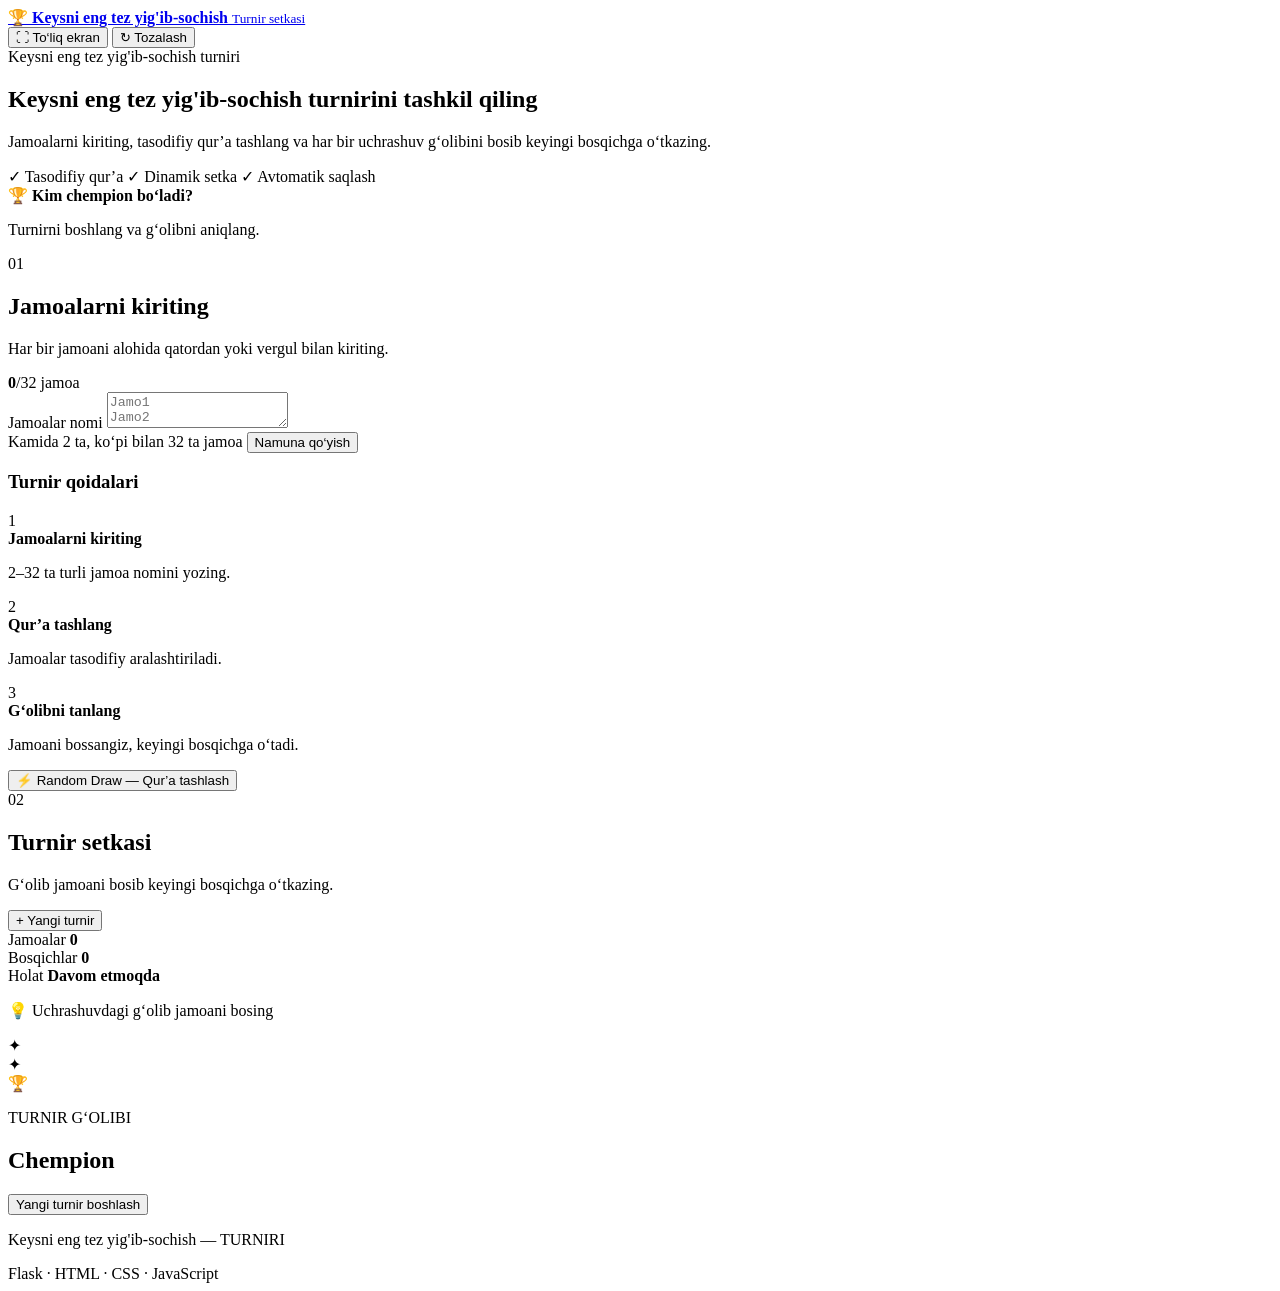
==== templates/index.html @ 0cddae97 "Keysni eng tez yig'ib-sochish" ====
<!DOCTYPE html>
<html lang="uz">
<head>
    <meta charset="UTF-8">

    <meta
        name="viewport"
        content="width=device-width, initial-scale=1.0"
    >

    <meta
        name="description"
        content="Jamoalar uchun tasodifiy qur'a va interaktiv turnir setkasi."
    >

    <title>Keysni eng tez yig'ib-sochish — Turnir setkasi</title>

    <link rel="stylesheet" href="/style.css">
</head>

<body>
    <div class="background-glow glow-one"></div>
    <div class="background-glow glow-two"></div>

    <header class="site-header">
        <a href="/" class="brand">
            <span class="brand-icon">🏆</span>

            <span>
                <strong>Keysni eng tez yig'ib-sochish</strong>
                <small>Turnir setkasi</small>
            </span>
        </a>

        <div class="header-actions">
            <button
                class="secondary-button"
                id="fullscreenButton"
                type="button"
            >
                ⛶ To‘liq ekran
            </button>

            <button
                class="danger-button"
                id="resetButton"
                type="button"
            >
                ↻ Tozalash
            </button>
        </div>
    </header>

    <main class="page-container">
        <section class="hero-section">
            <div class="hero-content">
                <span class="hero-badge">
                    Keysni eng tez yig'ib-sochish turniri
                </span>

                <h1>
                    Keysni eng tez yig'ib-sochish 
                    <span>turnirini tashkil qiling</span>
                </h1>

                <p>
                    Jamoalarni kiriting, tasodifiy qur’a tashlang va
                    har bir uchrashuv g‘olibini bosib keyingi bosqichga
                    o‘tkazing.
                </p>

                <div class="hero-features">
                    <span>✓ Tasodifiy qur’a</span>
                    <span>✓ Dinamik setka</span>
                    <span>✓ Avtomatik saqlash</span>
                </div>
            </div>

            <div class="trophy-card">
                <div class="trophy-light"></div>
                <span class="trophy-icon">🏆</span>
                <strong>Kim chempion bo‘ladi?</strong>
                <p>Turnirni boshlang va g‘olibni aniqlang.</p>
            </div>
        </section>

        <section class="setup-section" id="setupSection">
            <div class="section-heading">
                <div>
                    <span class="section-number">01</span>

                    <div>
                        <h2>Jamoalarni kiriting</h2>

                        <p>
                            Har bir jamoani alohida qatordan yoki
                            vergul bilan kiriting.
                        </p>
                    </div>
                </div>

                <span class="team-counter">
                    <strong id="teamCount">0</strong>/32 jamoa
                </span>
            </div>

            <div class="setup-grid">
                <div class="input-panel">
                    <label for="teamInput">
                        Jamoalar nomi
                    </label>

                    <textarea
                        id="teamInput"
                        placeholder="Jamo1&#10;Jamo2&#10;Jamo3&#10;Jamo4&#10;Jamo5&#10;Jamo6&#10;Jamo7&#10;Jamo8"
                        spellcheck="false"
                    ></textarea>

                    <div class="input-footer">
                        <span>
                            Kamida 2 ta, ko‘pi bilan 32 ta jamoa
                        </span>

                        <button
                            class="text-button"
                            id="exampleButton"
                            type="button"
                        >
                            Namuna qo‘yish
                        </button>
                    </div>
                </div>

                <aside class="rules-panel">
                    <h3>Turnir qoidalari</h3>

                    <div class="rule-item">
                        <span>1</span>

                        <div>
                            <strong>Jamoalarni kiriting</strong>
                            <p>2–32 ta turli jamoa nomini yozing.</p>
                        </div>
                    </div>

                    <div class="rule-item">
                        <span>2</span>

                        <div>
                            <strong>Qur’a tashlang</strong>
                            <p>Jamoalar tasodifiy aralashtiriladi.</p>
                        </div>
                    </div>

                    <div class="rule-item">
                        <span>3</span>

                        <div>
                            <strong>G‘olibni tanlang</strong>
                            <p>
                                Jamoani bossangiz, keyingi bosqichga
                                o‘tadi.
                            </p>
                        </div>
                    </div>

                    <button
                        class="primary-button"
                        id="drawButton"
                        type="button"
                    >
                        <span>⚡</span>
                        Random Draw — Qur’a tashlash
                    </button>
                </aside>
            </div>

            <div
                class="message-box"
                id="messageBox"
                role="alert"
            ></div>
        </section>

        <section
            class="tournament-section hidden"
            id="tournamentSection"
        >
            <div class="section-heading tournament-heading">
                <div>
                    <span class="section-number">02</span>

                    <div>
                        <h2>Turnir setkasi</h2>

                        <p id="tournamentDescription">
                            G‘olib jamoani bosib keyingi bosqichga
                            o‘tkazing.
                        </p>
                    </div>
                </div>

                <button
                    class="secondary-button"
                    id="newTournamentButton"
                    type="button"
                >
                    + Yangi turnir
                </button>
            </div>

            <div class="bracket-toolbar">
                <div class="toolbar-stat">
                    <span>Jamoalar</span>
                    <strong id="bracketTeamCount">0</strong>
                </div>

                <div class="toolbar-stat">
                    <span>Bosqichlar</span>
                    <strong id="roundCount">0</strong>
                </div>

                <div class="toolbar-stat">
                    <span>Holat</span>
                    <strong id="tournamentStatus">Davom etmoqda</strong>
                </div>

                <p class="toolbar-help">
                    💡 Uchrashuvdagi g‘olib jamoani bosing
                </p>
            </div>

            <div class="bracket-scroll">
                <div
                    class="bracket"
                    id="bracket"
                ></div>
            </div>

            <div
                class="champion-panel hidden"
                id="championPanel"
            >
                <div class="champion-confetti">✦</div>
                <div class="champion-confetti second">✦</div>

                <span class="champion-trophy">🏆</span>
                <p>TURNIR G‘OLIBI</p>
                <h2 id="championName">Chempion</h2>

                <button
                    class="primary-button compact-button"
                    id="restartButton"
                    type="button"
                >
                    Yangi turnir boshlash
                </button>
            </div>
        </section>
    </main>

    <footer class="site-footer">
        <p>
            Keysni eng tez yig'ib-sochish — TURNIRI
        </p>

        <span>Flask · HTML · CSS · JavaScript</span>
    </footer>

    <script src="/script.js"></script>
</body>
</html>
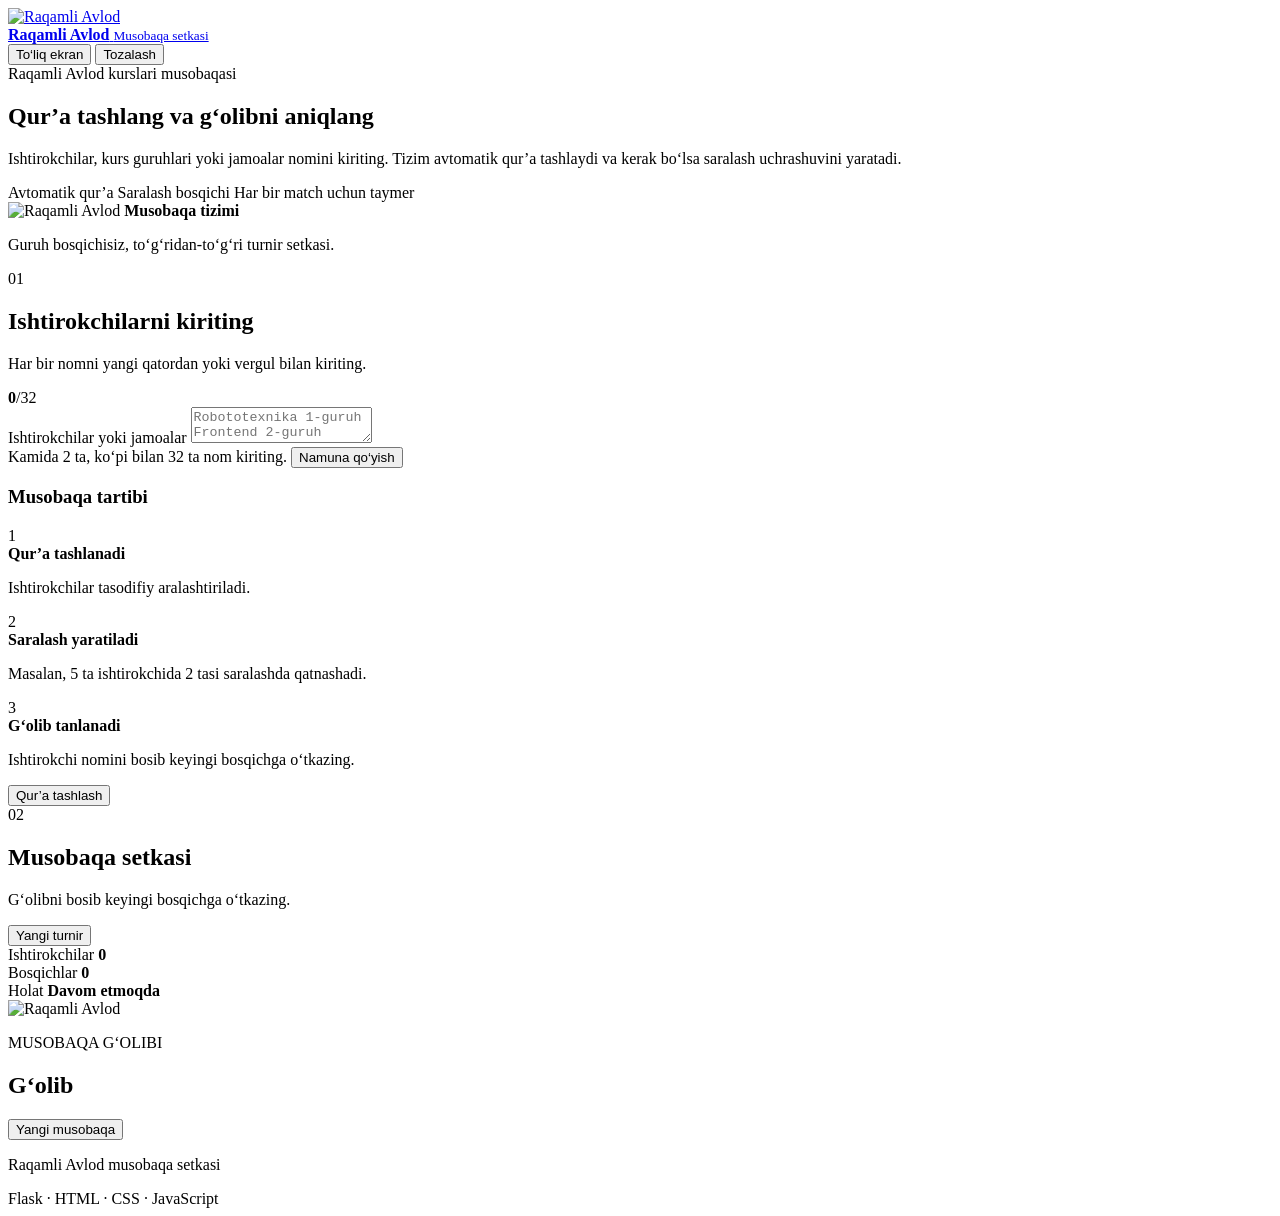
==== commit e97ef39b: "Keysni eng tez yig'ib-sochish" ====
--- a/templates/index.html
+++ b/templates/index.html
@@ -10,26 +10,31 @@
 
     <meta
         name="description"
-        content="Jamoalar uchun tasodifiy qur'a va interaktiv turnir setkasi."
+        content="Raqamli Avlod kurslari uchun interaktiv musobaqa setkasi"
     >
 
-    <title>Keysni eng tez yig'ib-sochish — Turnir setkasi</title>
+    <title>Raqamli Avlod — Musobaqa setkasi</title>
 
     <link rel="stylesheet" href="/style.css">
 </head>
 
 <body>
-    <div class="background-glow glow-one"></div>
-    <div class="background-glow glow-two"></div>
+    <div class="background-logo" aria-hidden="true"></div>
 
     <header class="site-header">
-        <a href="/" class="brand">
-            <span class="brand-icon">🏆</span>
-
-            <span>
-                <strong>Keysni eng tez yig'ib-sochish</strong>
-                <small>Turnir setkasi</small>
-            </span>
+        <a class="brand" href="/">
+            <div class="brand-logo-box">
+                <img
+                    class="brand-logo"
+                    src="https://raqamliavlod.uz/static/svg/logo.svg"
+                    alt="Raqamli Avlod"
+                >
+            </div>
+
+            <div class="brand-text">
+                <strong>Raqamli Avlod</strong>
+                <small>Musobaqa setkasi</small>
+            </div>
         </a>
 
         <div class="header-actions">
@@ -38,49 +43,55 @@
                 id="fullscreenButton"
                 type="button"
             >
-                ⛶ To‘liq ekran
+                To‘liq ekran
             </button>
 
             <button
                 class="danger-button"
-                id="resetButton"
+                id="clearButton"
                 type="button"
             >
-                ↻ Tozalash
+                Tozalash
             </button>
         </div>
     </header>
 
     <main class="page-container">
         <section class="hero-section">
-            <div class="hero-content">
+            <div>
                 <span class="hero-badge">
-                    Keysni eng tez yig'ib-sochish turniri
+                    Raqamli Avlod kurslari musobaqasi
                 </span>
 
                 <h1>
-                    Keysni eng tez yig'ib-sochish 
-                    <span>turnirini tashkil qiling</span>
+                    Qur’a tashlang va
+                    <span>g‘olibni aniqlang</span>
                 </h1>
 
                 <p>
-                    Jamoalarni kiriting, tasodifiy qur’a tashlang va
-                    har bir uchrashuv g‘olibini bosib keyingi bosqichga
-                    o‘tkazing.
+                    Ishtirokchilar, kurs guruhlari yoki jamoalar nomini
+                    kiriting. Tizim avtomatik qur’a tashlaydi va kerak
+                    bo‘lsa saralash uchrashuvini yaratadi.
                 </p>
 
                 <div class="hero-features">
-                    <span>✓ Tasodifiy qur’a</span>
-                    <span>✓ Dinamik setka</span>
-                    <span>✓ Avtomatik saqlash</span>
-                </div>
-            </div>
-
-            <div class="trophy-card">
-                <div class="trophy-light"></div>
-                <span class="trophy-icon">🏆</span>
-                <strong>Kim chempion bo‘ladi?</strong>
-                <p>Turnirni boshlang va g‘olibni aniqlang.</p>
+                    <span>Avtomatik qur’a</span>
+                    <span>Saralash bosqichi</span>
+                    <span>Har bir match uchun taymer</span>
+                </div>
+            </div>
+
+            <div class="hero-logo-card">
+                <img
+                    src="https://raqamliavlod.uz/static/svg/logo.svg"
+                    alt="Raqamli Avlod"
+                >
+
+                <strong>Musobaqa tizimi</strong>
+
+                <p>
+                    Guruh bosqichisiz, to‘g‘ridan-to‘g‘ri turnir setkasi.
+                </p>
             </div>
         </section>
 
@@ -90,35 +101,34 @@
                     <span class="section-number">01</span>
 
                     <div>
-                        <h2>Jamoalarni kiriting</h2>
+                        <h2>Ishtirokchilarni kiriting</h2>
 
                         <p>
-                            Har bir jamoani alohida qatordan yoki
-                            vergul bilan kiriting.
+                            Har bir nomni yangi qatordan yoki vergul bilan
+                            kiriting.
                         </p>
                     </div>
                 </div>
 
-                <span class="team-counter">
-                    <strong id="teamCount">0</strong>/32 jamoa
+                <span class="participant-counter">
+                    <strong id="participantCount">0</strong>/32
                 </span>
             </div>
 
             <div class="setup-grid">
                 <div class="input-panel">
-                    <label for="teamInput">
-                        Jamoalar nomi
+                    <label for="participantInput">
+                        Ishtirokchilar yoki jamoalar
                     </label>
 
                     <textarea
-                        id="teamInput"
-                        placeholder="Jamo1&#10;Jamo2&#10;Jamo3&#10;Jamo4&#10;Jamo5&#10;Jamo6&#10;Jamo7&#10;Jamo8"
-                        spellcheck="false"
+                        id="participantInput"
+                        placeholder="Robototexnika 1-guruh&#10;Frontend 2-guruh&#10;3D dizayn&#10;Videografiya&#10;AKT guruhi"
                     ></textarea>
 
                     <div class="input-footer">
                         <span>
-                            Kamida 2 ta, ko‘pi bilan 32 ta jamoa
+                            Kamida 2 ta, ko‘pi bilan 32 ta nom kiriting.
                         </span>
 
                         <button
@@ -132,14 +142,16 @@
                 </div>
 
                 <aside class="rules-panel">
-                    <h3>Turnir qoidalari</h3>
+                    <h3>Musobaqa tartibi</h3>
 
                     <div class="rule-item">
                         <span>1</span>
 
                         <div>
-                            <strong>Jamoalarni kiriting</strong>
-                            <p>2–32 ta turli jamoa nomini yozing.</p>
+                            <strong>Qur’a tashlanadi</strong>
+                            <p>
+                                Ishtirokchilar tasodifiy aralashtiriladi.
+                            </p>
                         </div>
                     </div>
 
@@ -147,8 +159,11 @@
                         <span>2</span>
 
                         <div>
-                            <strong>Qur’a tashlang</strong>
-                            <p>Jamoalar tasodifiy aralashtiriladi.</p>
+                            <strong>Saralash yaratiladi</strong>
+                            <p>
+                                Masalan, 5 ta ishtirokchida 2 tasi
+                                saralashda qatnashadi.
+                            </p>
                         </div>
                     </div>
 
@@ -156,10 +171,10 @@
                         <span>3</span>
 
                         <div>
-                            <strong>G‘olibni tanlang</strong>
+                            <strong>G‘olib tanlanadi</strong>
                             <p>
-                                Jamoani bossangiz, keyingi bosqichga
-                                o‘tadi.
+                                Ishtirokchi nomini bosib keyingi
+                                bosqichga o‘tkazing.
                             </p>
                         </div>
                     </div>
@@ -169,8 +184,7 @@
                         id="drawButton"
                         type="button"
                     >
-                        <span>⚡</span>
-                        Random Draw — Qur’a tashlash
+                        Qur’a tashlash
                     </button>
                 </aside>
             </div>
@@ -191,11 +205,10 @@
                     <span class="section-number">02</span>
 
                     <div>
-                        <h2>Turnir setkasi</h2>
+                        <h2>Musobaqa setkasi</h2>
 
                         <p id="tournamentDescription">
-                            G‘olib jamoani bosib keyingi bosqichga
-                            o‘tkazing.
+                            G‘olibni bosib keyingi bosqichga o‘tkazing.
                         </p>
                     </div>
                 </div>
@@ -205,65 +218,57 @@
                     id="newTournamentButton"
                     type="button"
                 >
-                    + Yangi turnir
+                    Yangi turnir
                 </button>
             </div>
 
             <div class="bracket-toolbar">
                 <div class="toolbar-stat">
-                    <span>Jamoalar</span>
-                    <strong id="bracketTeamCount">0</strong>
+                    <span>Ishtirokchilar</span>
+                    <strong id="totalParticipantCount">0</strong>
                 </div>
 
                 <div class="toolbar-stat">
                     <span>Bosqichlar</span>
-                    <strong id="roundCount">0</strong>
+                    <strong id="totalRoundCount">0</strong>
                 </div>
 
                 <div class="toolbar-stat">
                     <span>Holat</span>
                     <strong id="tournamentStatus">Davom etmoqda</strong>
                 </div>
-
-                <p class="toolbar-help">
-                    💡 Uchrashuvdagi g‘olib jamoani bosing
-                </p>
             </div>
 
             <div class="bracket-scroll">
-                <div
-                    class="bracket"
-                    id="bracket"
-                ></div>
-            </div>
-
-            <div
+                <div class="bracket" id="bracket"></div>
+            </div>
+
+            <section
                 class="champion-panel hidden"
                 id="championPanel"
             >
-                <div class="champion-confetti">✦</div>
-                <div class="champion-confetti second">✦</div>
-
-                <span class="champion-trophy">🏆</span>
-                <p>TURNIR G‘OLIBI</p>
-                <h2 id="championName">Chempion</h2>
+                <img
+                    src="https://raqamliavlod.uz/static/svg/logo.svg"
+                    alt="Raqamli Avlod"
+                >
+
+                <p>MUSOBAQA G‘OLIBI</p>
+
+                <h2 id="championName">G‘olib</h2>
 
                 <button
-                    class="primary-button compact-button"
+                    class="primary-button champion-button"
                     id="restartButton"
                     type="button"
                 >
-                    Yangi turnir boshlash
+                    Yangi musobaqa
                 </button>
-            </div>
+            </section>
         </section>
     </main>
 
     <footer class="site-footer">
-        <p>
-            Keysni eng tez yig'ib-sochish — TURNIRI
-        </p>
-
+        <p>Raqamli Avlod musobaqa setkasi</p>
         <span>Flask · HTML · CSS · JavaScript</span>
     </footer>
 
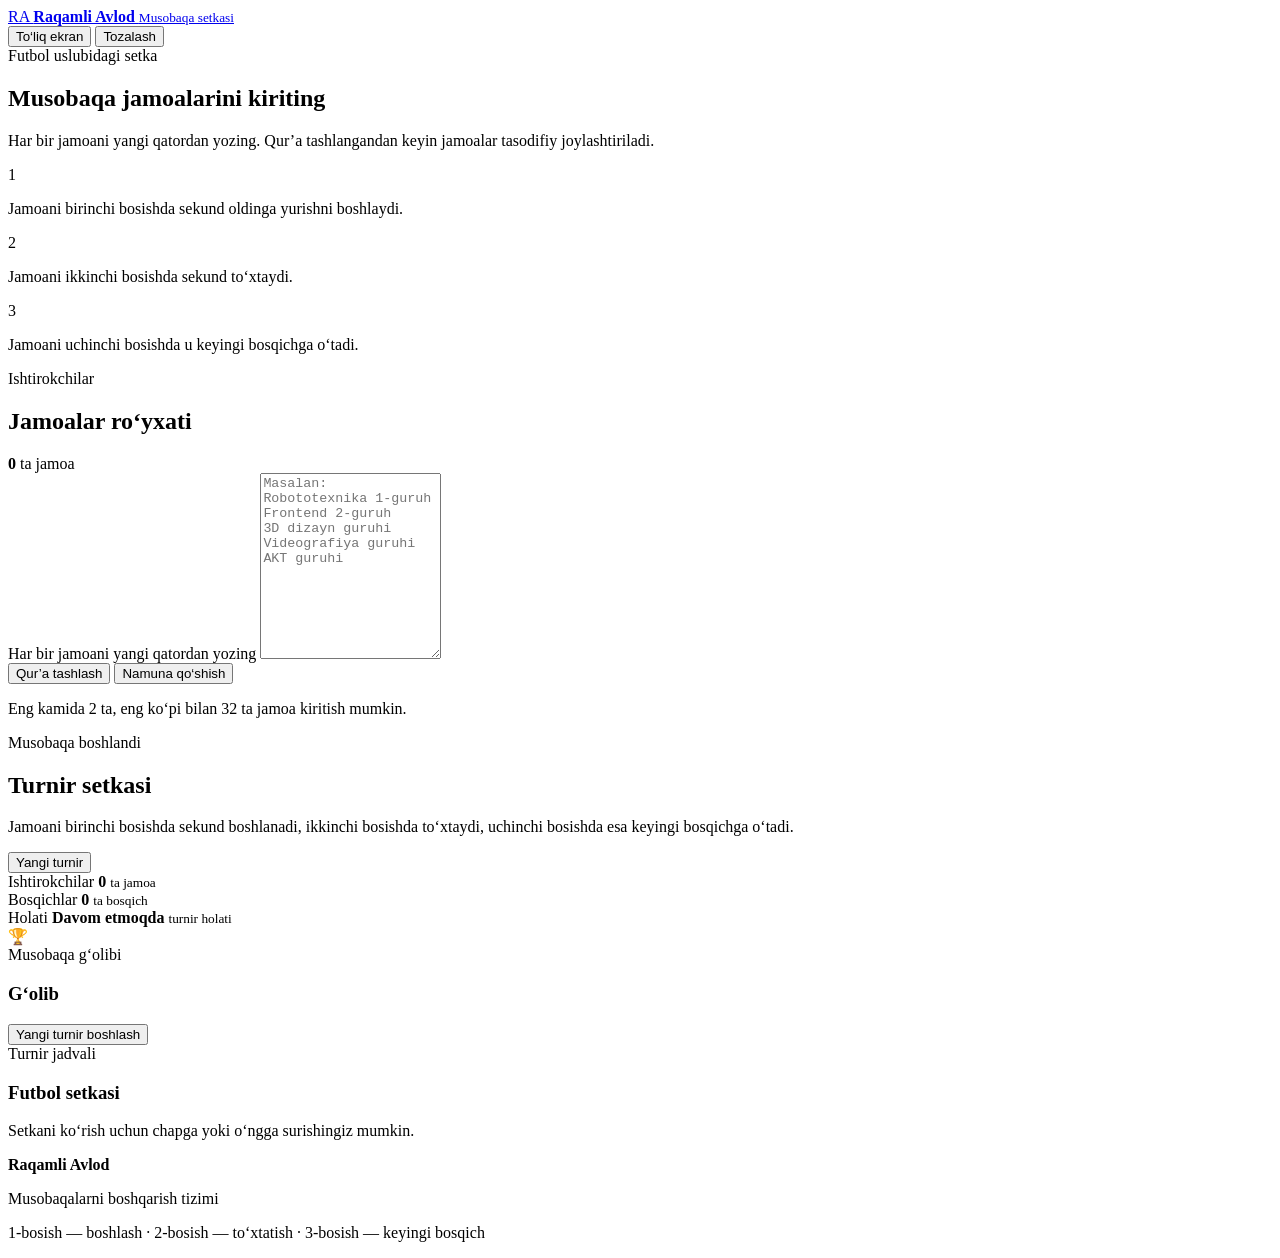
==== commit 53a99462: "Keysni eng tez yig'ib-sochish" ====
--- a/templates/index.html
+++ b/templates/index.html
@@ -10,268 +10,390 @@
 
     <meta
         name="description"
-        content="Raqamli Avlod kurslari uchun interaktiv musobaqa setkasi"
+        content="Raqamli Avlod uchun futbol uslubidagi musobaqa setkasi"
     >
 
+    <meta
+        name="theme-color"
+        content="#ffffff"
+    >
+
     <title>Raqamli Avlod — Musobaqa setkasi</title>
 
-    <link rel="stylesheet" href="/style.css">
+    <!-- Vercel va Flask uchun to‘g‘ri CSS manzili -->
+    <link
+        rel="stylesheet"
+        href="/style.css"
+    >
 </head>
 
 <body>
-    <div class="background-logo" aria-hidden="true"></div>
+    <!-- ===================================
+         SAYT YUQORI QISMI
+    ==================================== -->
 
     <header class="site-header">
-        <a class="brand" href="/">
-            <div class="brand-logo-box">
-                <img
-                    class="brand-logo"
-                    src="https://raqamliavlod.uz/static/svg/logo.svg"
-                    alt="Raqamli Avlod"
+        <div class="container header-container">
+            <a
+                class="brand"
+                href="/"
+                aria-label="Bosh sahifa"
+            >
+                <span class="brand-logo">
+                    RA
+                </span>
+
+                <span class="brand-content">
+                    <strong>
+                        Raqamli Avlod
+                    </strong>
+
+                    <small>
+                        Musobaqa setkasi
+                    </small>
+                </span>
+            </a>
+
+            <div class="header-actions">
+                <button
+                    id="fullscreenButton"
+                    class="button secondary-button"
+                    type="button"
                 >
+                    To‘liq ekran
+                </button>
+
+                <button
+                    id="clearButton"
+                    class="button danger-button"
+                    type="button"
+                >
+                    Tozalash
+                </button>
             </div>
-
-            <div class="brand-text">
-                <strong>Raqamli Avlod</strong>
-                <small>Musobaqa setkasi</small>
-            </div>
-        </a>
-
-        <div class="header-actions">
-            <button
-                class="secondary-button"
-                id="fullscreenButton"
-                type="button"
-            >
-                To‘liq ekran
-            </button>
-
-            <button
-                class="danger-button"
-                id="clearButton"
-                type="button"
-            >
-                Tozalash
-            </button>
         </div>
     </header>
 
-    <main class="page-container">
-        <section class="hero-section">
+
+    <main>
+        <!-- ===================================
+             JAMOALARNI KIRITISH BO‘LIMI
+        ==================================== -->
+
+        <section
+            id="setupSection"
+            class="setup-section"
+        >
+            <div class="container">
+                <div class="hero-grid">
+                    <div class="hero-content">
+                        <span class="badge">
+                            Futbol uslubidagi setka
+                        </span>
+
+                        <h1>
+                            Musobaqa jamoalarini kiriting
+                        </h1>
+
+                        <p class="hero-description">
+                            Har bir jamoani yangi qatordan yozing.
+                            Qur’a tashlangandan keyin jamoalar
+                            tasodifiy joylashtiriladi.
+                        </p>
+
+                        <div class="instruction-list">
+                            <div class="instruction-item">
+                                <span>1</span>
+
+                                <p>
+                                    Jamoani birinchi bosishda sekund
+                                    oldinga yurishni boshlaydi.
+                                </p>
+                            </div>
+
+                            <div class="instruction-item">
+                                <span>2</span>
+
+                                <p>
+                                    Jamoani ikkinchi bosishda sekund
+                                    to‘xtaydi.
+                                </p>
+                            </div>
+
+                            <div class="instruction-item">
+                                <span>3</span>
+
+                                <p>
+                                    Jamoani uchinchi bosishda u
+                                    keyingi bosqichga o‘tadi.
+                                </p>
+                            </div>
+                        </div>
+                    </div>
+
+                    <div class="setup-card">
+                        <div class="setup-card-header">
+                            <div>
+                                <span class="section-label">
+                                    Ishtirokchilar
+                                </span>
+
+                                <h2>
+                                    Jamoalar ro‘yxati
+                                </h2>
+                            </div>
+
+                            <div class="participant-counter">
+                                <strong id="participantCount">
+                                    0
+                                </strong>
+
+                                <span>
+                                    ta jamoa
+                                </span>
+                            </div>
+                        </div>
+
+                        <label
+                            class="input-label"
+                            for="participantInput"
+                        >
+                            Har bir jamoani yangi qatordan yozing
+                        </label>
+
+                        <textarea
+                            id="participantInput"
+                            class="participant-input"
+                            rows="12"
+                            placeholder="Masalan:
+Robototexnika 1-guruh
+Frontend 2-guruh
+3D dizayn guruhi
+Videografiya guruhi
+AKT guruhi"
+                            autocomplete="off"
+                            spellcheck="false"
+                        ></textarea>
+
+                        <div
+                            id="messageBox"
+                            class="message-box"
+                            role="alert"
+                            aria-live="polite"
+                        ></div>
+
+                        <div class="setup-actions">
+                            <button
+                                id="drawButton"
+                                class="button primary-button large-button"
+                                type="button"
+                            >
+                                Qur’a tashlash
+                            </button>
+
+                            <button
+                                id="exampleButton"
+                                class="button secondary-button"
+                                type="button"
+                            >
+                                Namuna qo‘shish
+                            </button>
+                        </div>
+
+                        <p class="setup-note">
+                            Eng kamida 2 ta, eng ko‘pi bilan
+                            32 ta jamoa kiritish mumkin.
+                        </p>
+                    </div>
+                </div>
+            </div>
+        </section>
+
+
+        <!-- ===================================
+             TURNIR BO‘LIMI
+        ==================================== -->
+
+        <section
+            id="tournamentSection"
+            class="tournament-section hidden"
+        >
+            <div class="container tournament-container">
+                <div class="tournament-heading">
+                    <div>
+                        <span class="badge">
+                            Musobaqa boshlandi
+                        </span>
+
+                        <h2>
+                            Turnir setkasi
+                        </h2>
+
+                        <p id="tournamentDescription">
+                            Jamoani birinchi bosishda sekund
+                            boshlanadi, ikkinchi bosishda
+                            to‘xtaydi, uchinchi bosishda esa
+                            keyingi bosqichga o‘tadi.
+                        </p>
+                    </div>
+
+                    <div class="tournament-actions">
+                        <button
+                            id="newTournamentButton"
+                            class="button secondary-button"
+                            type="button"
+                        >
+                            Yangi turnir
+                        </button>
+                    </div>
+                </div>
+
+
+                <!-- TURNIR STATISTIKASI -->
+
+                <div class="statistics-grid">
+                    <article class="statistic-card">
+                        <span class="statistic-label">
+                            Ishtirokchilar
+                        </span>
+
+                        <strong id="totalParticipantCount">
+                            0
+                        </strong>
+
+                        <small>
+                            ta jamoa
+                        </small>
+                    </article>
+
+                    <article class="statistic-card">
+                        <span class="statistic-label">
+                            Bosqichlar
+                        </span>
+
+                        <strong id="totalRoundCount">
+                            0
+                        </strong>
+
+                        <small>
+                            ta bosqich
+                        </small>
+                    </article>
+
+                    <article class="statistic-card">
+                        <span class="statistic-label">
+                            Holati
+                        </span>
+
+                        <strong
+                            id="tournamentStatus"
+                            class="status-value"
+                        >
+                            Davom etmoqda
+                        </strong>
+
+                        <small>
+                            turnir holati
+                        </small>
+                    </article>
+                </div>
+
+
+                <!-- CHEMPION PANELI -->
+
+                <div
+                    id="championPanel"
+                    class="champion-panel hidden"
+                >
+                    <div class="champion-icon">
+                        🏆
+                    </div>
+
+                    <div class="champion-information">
+                        <span>
+                            Musobaqa g‘olibi
+                        </span>
+
+                        <h3 id="championName">
+                            G‘olib
+                        </h3>
+                    </div>
+
+                    <button
+                        id="restartButton"
+                        class="button primary-button"
+                        type="button"
+                    >
+                        Yangi turnir boshlash
+                    </button>
+                </div>
+
+
+                <!-- FUTBOL SETKASI -->
+
+                <div class="bracket-card">
+                    <div class="bracket-card-header">
+                        <div>
+                            <span class="section-label">
+                                Turnir jadvali
+                            </span>
+
+                            <h3>
+                                Futbol setkasi
+                            </h3>
+                        </div>
+
+                        <p>
+                            Setkani ko‘rish uchun chapga yoki
+                            o‘ngga surishingiz mumkin.
+                        </p>
+                    </div>
+
+                    <div class="bracket-scroll">
+                        <div
+                            id="bracket"
+                            class="bracket"
+                        >
+                            <!--
+                                Saralash, 1/16 final,
+                                1/8 final, 1/4 final,
+                                yarim final va final
+                                JavaScript orqali shu yerga chiqadi.
+                            -->
+                        </div>
+                    </div>
+                </div>
+            </div>
+        </section>
+    </main>
+
+
+    <!-- ===================================
+         FOOTER
+    ==================================== -->
+
+    <footer class="site-footer">
+        <div class="container footer-container">
             <div>
-                <span class="hero-badge">
-                    Raqamli Avlod kurslari musobaqasi
-                </span>
-
-                <h1>
-                    Qur’a tashlang va
-                    <span>g‘olibni aniqlang</span>
-                </h1>
+                <strong>
+                    Raqamli Avlod
+                </strong>
 
                 <p>
-                    Ishtirokchilar, kurs guruhlari yoki jamoalar nomini
-                    kiriting. Tizim avtomatik qur’a tashlaydi va kerak
-                    bo‘lsa saralash uchrashuvini yaratadi.
-                </p>
-
-                <div class="hero-features">
-                    <span>Avtomatik qur’a</span>
-                    <span>Saralash bosqichi</span>
-                    <span>Har bir match uchun taymer</span>
-                </div>
-            </div>
-
-            <div class="hero-logo-card">
-                <img
-                    src="https://raqamliavlod.uz/static/svg/logo.svg"
-                    alt="Raqamli Avlod"
-                >
-
-                <strong>Musobaqa tizimi</strong>
-
-                <p>
-                    Guruh bosqichisiz, to‘g‘ridan-to‘g‘ri turnir setkasi.
+                    Musobaqalarni boshqarish tizimi
                 </p>
             </div>
-        </section>
-
-        <section class="setup-section" id="setupSection">
-            <div class="section-heading">
-                <div>
-                    <span class="section-number">01</span>
-
-                    <div>
-                        <h2>Ishtirokchilarni kiriting</h2>
-
-                        <p>
-                            Har bir nomni yangi qatordan yoki vergul bilan
-                            kiriting.
-                        </p>
-                    </div>
-                </div>
-
-                <span class="participant-counter">
-                    <strong id="participantCount">0</strong>/32
-                </span>
-            </div>
-
-            <div class="setup-grid">
-                <div class="input-panel">
-                    <label for="participantInput">
-                        Ishtirokchilar yoki jamoalar
-                    </label>
-
-                    <textarea
-                        id="participantInput"
-                        placeholder="Robototexnika 1-guruh&#10;Frontend 2-guruh&#10;3D dizayn&#10;Videografiya&#10;AKT guruhi"
-                    ></textarea>
-
-                    <div class="input-footer">
-                        <span>
-                            Kamida 2 ta, ko‘pi bilan 32 ta nom kiriting.
-                        </span>
-
-                        <button
-                            class="text-button"
-                            id="exampleButton"
-                            type="button"
-                        >
-                            Namuna qo‘yish
-                        </button>
-                    </div>
-                </div>
-
-                <aside class="rules-panel">
-                    <h3>Musobaqa tartibi</h3>
-
-                    <div class="rule-item">
-                        <span>1</span>
-
-                        <div>
-                            <strong>Qur’a tashlanadi</strong>
-                            <p>
-                                Ishtirokchilar tasodifiy aralashtiriladi.
-                            </p>
-                        </div>
-                    </div>
-
-                    <div class="rule-item">
-                        <span>2</span>
-
-                        <div>
-                            <strong>Saralash yaratiladi</strong>
-                            <p>
-                                Masalan, 5 ta ishtirokchida 2 tasi
-                                saralashda qatnashadi.
-                            </p>
-                        </div>
-                    </div>
-
-                    <div class="rule-item">
-                        <span>3</span>
-
-                        <div>
-                            <strong>G‘olib tanlanadi</strong>
-                            <p>
-                                Ishtirokchi nomini bosib keyingi
-                                bosqichga o‘tkazing.
-                            </p>
-                        </div>
-                    </div>
-
-                    <button
-                        class="primary-button"
-                        id="drawButton"
-                        type="button"
-                    >
-                        Qur’a tashlash
-                    </button>
-                </aside>
-            </div>
-
-            <div
-                class="message-box"
-                id="messageBox"
-                role="alert"
-            ></div>
-        </section>
-
-        <section
-            class="tournament-section hidden"
-            id="tournamentSection"
-        >
-            <div class="section-heading tournament-heading">
-                <div>
-                    <span class="section-number">02</span>
-
-                    <div>
-                        <h2>Musobaqa setkasi</h2>
-
-                        <p id="tournamentDescription">
-                            G‘olibni bosib keyingi bosqichga o‘tkazing.
-                        </p>
-                    </div>
-                </div>
-
-                <button
-                    class="secondary-button"
-                    id="newTournamentButton"
-                    type="button"
-                >
-                    Yangi turnir
-                </button>
-            </div>
-
-            <div class="bracket-toolbar">
-                <div class="toolbar-stat">
-                    <span>Ishtirokchilar</span>
-                    <strong id="totalParticipantCount">0</strong>
-                </div>
-
-                <div class="toolbar-stat">
-                    <span>Bosqichlar</span>
-                    <strong id="totalRoundCount">0</strong>
-                </div>
-
-                <div class="toolbar-stat">
-                    <span>Holat</span>
-                    <strong id="tournamentStatus">Davom etmoqda</strong>
-                </div>
-            </div>
-
-            <div class="bracket-scroll">
-                <div class="bracket" id="bracket"></div>
-            </div>
-
-            <section
-                class="champion-panel hidden"
-                id="championPanel"
-            >
-                <img
-                    src="https://raqamliavlod.uz/static/svg/logo.svg"
-                    alt="Raqamli Avlod"
-                >
-
-                <p>MUSOBAQA G‘OLIBI</p>
-
-                <h2 id="championName">G‘olib</h2>
-
-                <button
-                    class="primary-button champion-button"
-                    id="restartButton"
-                    type="button"
-                >
-                    Yangi musobaqa
-                </button>
-            </section>
-        </section>
-    </main>
-
-    <footer class="site-footer">
-        <p>Raqamli Avlod musobaqa setkasi</p>
-        <span>Flask · HTML · CSS · JavaScript</span>
+
+            <p>
+                1-bosish — boshlash ·
+                2-bosish — to‘xtatish ·
+                3-bosish — keyingi bosqich
+            </p>
+        </div>
     </footer>
 
+
+    <!-- Vercel va Flask uchun to‘g‘ri JavaScript manzili -->
     <script src="/script.js"></script>
 </body>
 </html>
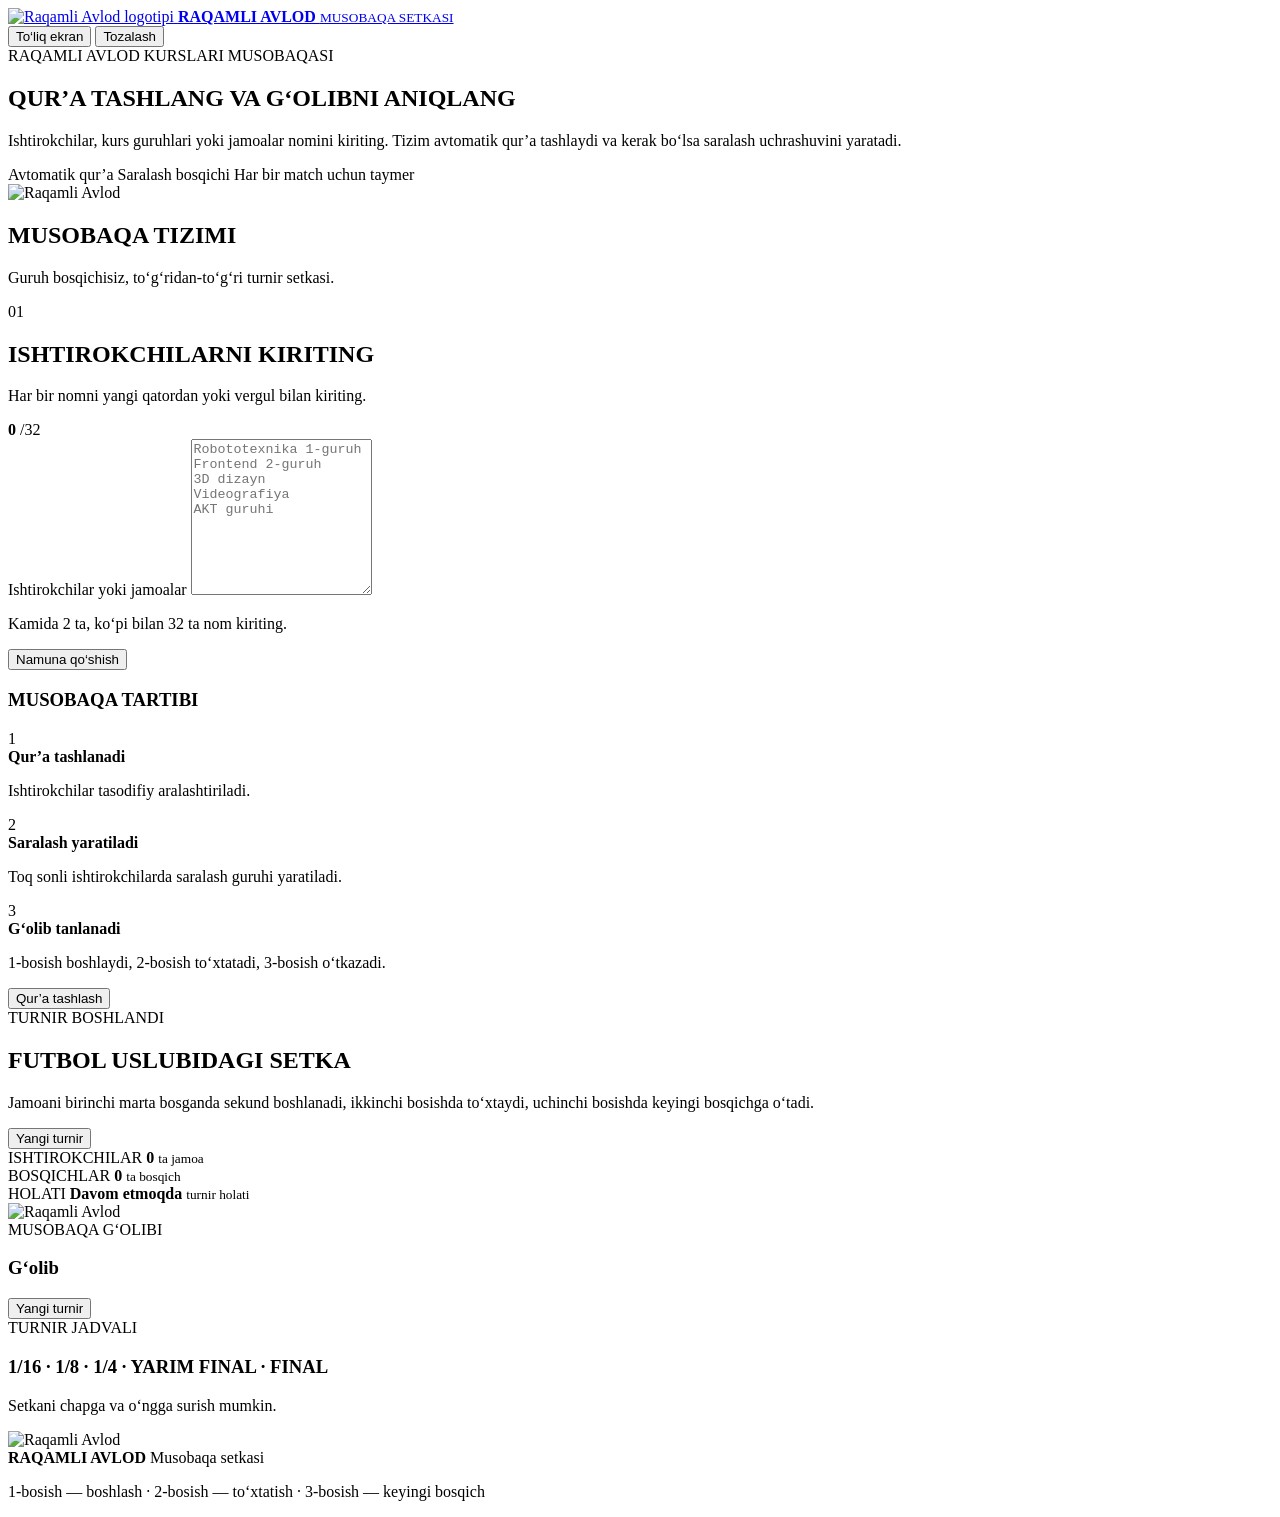
==== commit e3b27c6d: "Keysni eng tez yig'ib-sochish" ====
--- a/templates/index.html
+++ b/templates/index.html
@@ -10,17 +10,32 @@
 
     <meta
         name="description"
-        content="Raqamli Avlod uchun futbol uslubidagi musobaqa setkasi"
+        content="Raqamli Avlod musobaqa va turnir setkasi"
     >
 
     <meta
         name="theme-color"
-        content="#ffffff"
+        content="#0b1119"
     >
 
     <title>Raqamli Avlod — Musobaqa setkasi</title>
 
-    <!-- Vercel va Flask uchun to‘g‘ri CSS manzili -->
+    <link
+        rel="preconnect"
+        href="https://fonts.googleapis.com"
+    >
+
+    <link
+        rel="preconnect"
+        href="https://fonts.gstatic.com"
+        crossorigin
+    >
+
+    <link
+        href="https://fonts.googleapis.com/css2?family=Inter:wght@400;500;600;700;800&family=Oswald:wght@500;600;700&display=swap"
+        rel="stylesheet"
+    >
+
     <link
         rel="stylesheet"
         href="/style.css"
@@ -28,28 +43,28 @@
 </head>
 
 <body>
-    <!-- ===================================
-         SAYT YUQORI QISMI
-    ==================================== -->
-
     <header class="site-header">
         <div class="container header-container">
             <a
+                href="/"
                 class="brand"
-                href="/"
-                aria-label="Bosh sahifa"
+                aria-label="Raqamli Avlod bosh sahifa"
             >
-                <span class="brand-logo">
-                    RA
+                <span class="brand-logo-box">
+                    <img
+                        src="/logo.png"
+                        alt="Raqamli Avlod logotipi"
+                        class="brand-logo"
+                    >
                 </span>
 
-                <span class="brand-content">
+                <span class="brand-text">
                     <strong>
-                        Raqamli Avlod
+                        RAQAMLI AVLOD
                     </strong>
 
                     <small>
-                        Musobaqa setkasi
+                        MUSOBAQA SETKASI
                     </small>
                 </span>
             </a>
@@ -57,7 +72,7 @@
             <div class="header-actions">
                 <button
                     id="fullscreenButton"
-                    class="button secondary-button"
+                    class="header-button"
                     type="button"
                 >
                     To‘liq ekran
@@ -65,7 +80,7 @@
 
                 <button
                     id="clearButton"
-                    class="button danger-button"
+                    class="header-button"
                     type="button"
                 >
                     Tozalash
@@ -76,185 +91,250 @@
 
 
     <main>
-        <!-- ===================================
-             JAMOALARNI KIRITISH BO‘LIMI
-        ==================================== -->
-
         <section
             id="setupSection"
             class="setup-section"
         >
+            <div class="background-grid"></div>
+
             <div class="container">
                 <div class="hero-grid">
                     <div class="hero-content">
-                        <span class="badge">
-                            Futbol uslubidagi setka
+                        <span class="hero-badge">
+                            RAQAMLI AVLOD KURSLARI MUSOBAQASI
                         </span>
 
                         <h1>
-                            Musobaqa jamoalarini kiriting
+                            QUR’A TASHLANG VA
+                            <span>
+                                G‘OLIBNI ANIQLANG
+                            </span>
                         </h1>
 
                         <p class="hero-description">
-                            Har bir jamoani yangi qatordan yozing.
-                            Qur’a tashlangandan keyin jamoalar
-                            tasodifiy joylashtiriladi.
+                            Ishtirokchilar, kurs guruhlari yoki
+                            jamoalar nomini kiriting. Tizim avtomatik
+                            qur’a tashlaydi va kerak bo‘lsa saralash
+                            uchrashuvini yaratadi.
                         </p>
 
-                        <div class="instruction-list">
-                            <div class="instruction-item">
-                                <span>1</span>
-
+                        <div class="hero-features">
+                            <span>
+                                Avtomatik qur’a
+                            </span>
+
+                            <span>
+                                Saralash bosqichi
+                            </span>
+
+                            <span>
+                                Har bir match uchun taymer
+                            </span>
+                        </div>
+                    </div>
+
+                    <aside class="system-card">
+                        <div class="system-logo">
+                            <img
+                                src="/logo.png"
+                                alt="Raqamli Avlod"
+                            >
+                        </div>
+
+                        <h2>
+                            MUSOBAQA TIZIMI
+                        </h2>
+
+                        <p>
+                            Guruh bosqichisiz,
+                            to‘g‘ridan-to‘g‘ri turnir setkasi.
+                        </p>
+                    </aside>
+                </div>
+
+
+                <section class="entry-card">
+                    <div class="entry-heading">
+                        <div class="section-number">
+                            01
+                        </div>
+
+                        <div class="entry-title">
+                            <h2>
+                                ISHTIROKCHILARNI KIRITING
+                            </h2>
+
+                            <p>
+                                Har bir nomni yangi qatordan yoki
+                                vergul bilan kiriting.
+                            </p>
+                        </div>
+
+                        <div class="participant-total">
+                            <strong id="participantCount">
+                                0
+                            </strong>
+
+                            <span>
+                                /32
+                            </span>
+                        </div>
+                    </div>
+
+
+                    <div class="entry-grid">
+                        <div class="participants-panel">
+                            <label
+                                for="participantInput"
+                                class="input-label"
+                            >
+                                Ishtirokchilar yoki jamoalar
+                            </label>
+
+                            <textarea
+                                id="participantInput"
+                                class="participant-input"
+                                rows="10"
+                                placeholder="Robototexnika 1-guruh
+Frontend 2-guruh
+3D dizayn
+Videografiya
+AKT guruhi"
+                                autocomplete="off"
+                                spellcheck="false"
+                            ></textarea>
+
+                            <div
+                                id="messageBox"
+                                class="message-box"
+                                role="alert"
+                                aria-live="polite"
+                            ></div>
+
+                            <div class="input-footer">
                                 <p>
-                                    Jamoani birinchi bosishda sekund
-                                    oldinga yurishni boshlaydi.
+                                    Kamida 2 ta, ko‘pi bilan
+                                    32 ta nom kiriting.
                                 </p>
+
+                                <button
+                                    id="exampleButton"
+                                    class="example-button"
+                                    type="button"
+                                >
+                                    Namuna qo‘shish
+                                </button>
                             </div>
-
-                            <div class="instruction-item">
-                                <span>2</span>
-
-                                <p>
-                                    Jamoani ikkinchi bosishda sekund
-                                    to‘xtaydi.
-                                </p>
+                        </div>
+
+
+                        <aside class="rules-panel">
+                            <h3>
+                                MUSOBAQA TARTIBI
+                            </h3>
+
+                            <div class="rule-item">
+                                <span class="rule-number">
+                                    1
+                                </span>
+
+                                <div>
+                                    <strong>
+                                        Qur’a tashlanadi
+                                    </strong>
+
+                                    <p>
+                                        Ishtirokchilar tasodifiy
+                                        aralashtiriladi.
+                                    </p>
+                                </div>
                             </div>
 
-                            <div class="instruction-item">
-                                <span>3</span>
-
-                                <p>
-                                    Jamoani uchinchi bosishda u
-                                    keyingi bosqichga o‘tadi.
-                                </p>
+                            <div class="rule-item">
+                                <span class="rule-number">
+                                    2
+                                </span>
+
+                                <div>
+                                    <strong>
+                                        Saralash yaratiladi
+                                    </strong>
+
+                                    <p>
+                                        Toq sonli ishtirokchilarda
+                                        saralash guruhi yaratiladi.
+                                    </p>
+                                </div>
                             </div>
-                        </div>
-                    </div>
-
-                    <div class="setup-card">
-                        <div class="setup-card-header">
-                            <div>
-                                <span class="section-label">
-                                    Ishtirokchilar
+
+                            <div class="rule-item">
+                                <span class="rule-number">
+                                    3
                                 </span>
 
-                                <h2>
-                                    Jamoalar ro‘yxati
-                                </h2>
+                                <div>
+                                    <strong>
+                                        G‘olib tanlanadi
+                                    </strong>
+
+                                    <p>
+                                        1-bosish boshlaydi,
+                                        2-bosish to‘xtatadi,
+                                        3-bosish o‘tkazadi.
+                                    </p>
+                                </div>
                             </div>
 
-                            <div class="participant-counter">
-                                <strong id="participantCount">
-                                    0
-                                </strong>
-
-                                <span>
-                                    ta jamoa
-                                </span>
-                            </div>
-                        </div>
-
-                        <label
-                            class="input-label"
-                            for="participantInput"
-                        >
-                            Har bir jamoani yangi qatordan yozing
-                        </label>
-
-                        <textarea
-                            id="participantInput"
-                            class="participant-input"
-                            rows="12"
-                            placeholder="Masalan:
-Robototexnika 1-guruh
-Frontend 2-guruh
-3D dizayn guruhi
-Videografiya guruhi
-AKT guruhi"
-                            autocomplete="off"
-                            spellcheck="false"
-                        ></textarea>
-
-                        <div
-                            id="messageBox"
-                            class="message-box"
-                            role="alert"
-                            aria-live="polite"
-                        ></div>
-
-                        <div class="setup-actions">
                             <button
                                 id="drawButton"
-                                class="button primary-button large-button"
+                                class="draw-button"
                                 type="button"
                             >
                                 Qur’a tashlash
                             </button>
-
-                            <button
-                                id="exampleButton"
-                                class="button secondary-button"
-                                type="button"
-                            >
-                                Namuna qo‘shish
-                            </button>
-                        </div>
-
-                        <p class="setup-note">
-                            Eng kamida 2 ta, eng ko‘pi bilan
-                            32 ta jamoa kiritish mumkin.
-                        </p>
-                    </div>
-                </div>
+                        </aside>
+                    </div>
+                </section>
             </div>
         </section>
 
-
-        <!-- ===================================
-             TURNIR BO‘LIMI
-        ==================================== -->
 
         <section
             id="tournamentSection"
             class="tournament-section hidden"
         >
-            <div class="container tournament-container">
-                <div class="tournament-heading">
+            <div class="container">
+                <div class="tournament-header">
                     <div>
-                        <span class="badge">
-                            Musobaqa boshlandi
+                        <span class="hero-badge">
+                            TURNIR BOSHLANDI
                         </span>
 
                         <h2>
-                            Turnir setkasi
+                            FUTBOL USLUBIDAGI SETKA
                         </h2>
 
                         <p id="tournamentDescription">
-                            Jamoani birinchi bosishda sekund
-                            boshlanadi, ikkinchi bosishda
-                            to‘xtaydi, uchinchi bosishda esa
-                            keyingi bosqichga o‘tadi.
+                            Jamoani birinchi marta bosganda sekund
+                            boshlanadi, ikkinchi bosishda to‘xtaydi,
+                            uchinchi bosishda keyingi bosqichga o‘tadi.
                         </p>
                     </div>
 
-                    <div class="tournament-actions">
-                        <button
-                            id="newTournamentButton"
-                            class="button secondary-button"
-                            type="button"
-                        >
-                            Yangi turnir
-                        </button>
-                    </div>
-                </div>
-
-
-                <!-- TURNIR STATISTIKASI -->
+                    <button
+                        id="newTournamentButton"
+                        class="header-button"
+                        type="button"
+                    >
+                        Yangi turnir
+                    </button>
+                </div>
+
 
                 <div class="statistics-grid">
                     <article class="statistic-card">
-                        <span class="statistic-label">
-                            Ishtirokchilar
+                        <span>
+                            ISHTIROKCHILAR
                         </span>
 
                         <strong id="totalParticipantCount">
@@ -267,8 +347,8 @@
                     </article>
 
                     <article class="statistic-card">
-                        <span class="statistic-label">
-                            Bosqichlar
+                        <span>
+                            BOSQICHLAR
                         </span>
 
                         <strong id="totalRoundCount">
@@ -281,14 +361,11 @@
                     </article>
 
                     <article class="statistic-card">
-                        <span class="statistic-label">
-                            Holati
-                        </span>
-
-                        <strong
-                            id="tournamentStatus"
-                            class="status-value"
-                        >
+                        <span>
+                            HOLATI
+                        </span>
+
+                        <strong id="tournamentStatus">
                             Davom etmoqda
                         </strong>
 
@@ -299,19 +376,20 @@
                 </div>
 
 
-                <!-- CHEMPION PANELI -->
-
                 <div
                     id="championPanel"
                     class="champion-panel hidden"
                 >
-                    <div class="champion-icon">
-                        🏆
-                    </div>
-
-                    <div class="champion-information">
+                    <div class="champion-logo">
+                        <img
+                            src="/logo.png"
+                            alt="Raqamli Avlod"
+                        >
+                    </div>
+
+                    <div>
                         <span>
-                            Musobaqa g‘olibi
+                            MUSOBAQA G‘OLIBI
                         </span>
 
                         <h3 id="championName">
@@ -321,31 +399,28 @@
 
                     <button
                         id="restartButton"
-                        class="button primary-button"
+                        class="draw-button champion-button"
                         type="button"
                     >
-                        Yangi turnir boshlash
+                        Yangi turnir
                     </button>
                 </div>
 
 
-                <!-- FUTBOL SETKASI -->
-
                 <div class="bracket-card">
-                    <div class="bracket-card-header">
+                    <div class="bracket-heading">
                         <div>
-                            <span class="section-label">
-                                Turnir jadvali
+                            <span>
+                                TURNIR JADVALI
                             </span>
 
                             <h3>
-                                Futbol setkasi
+                                1/16 · 1/8 · 1/4 · YARIM FINAL · FINAL
                             </h3>
                         </div>
 
                         <p>
-                            Setkani ko‘rish uchun chapga yoki
-                            o‘ngga surishingiz mumkin.
+                            Setkani chapga va o‘ngga surish mumkin.
                         </p>
                     </div>
 
@@ -353,14 +428,7 @@
                         <div
                             id="bracket"
                             class="bracket"
-                        >
-                            <!--
-                                Saralash, 1/16 final,
-                                1/8 final, 1/4 final,
-                                yarim final va final
-                                JavaScript orqali shu yerga chiqadi.
-                            -->
-                        </div>
+                        ></div>
                     </div>
                 </div>
             </div>
@@ -368,20 +436,23 @@
     </main>
 
 
-    <!-- ===================================
-         FOOTER
-    ==================================== -->
-
     <footer class="site-footer">
         <div class="container footer-container">
-            <div>
-                <strong>
-                    Raqamli Avlod
-                </strong>
-
-                <p>
-                    Musobaqalarni boshqarish tizimi
-                </p>
+            <div class="footer-brand">
+                <img
+                    src="/logo.png"
+                    alt="Raqamli Avlod"
+                >
+
+                <div>
+                    <strong>
+                        RAQAMLI AVLOD
+                    </strong>
+
+                    <span>
+                        Musobaqa setkasi
+                    </span>
+                </div>
             </div>
 
             <p>
@@ -393,7 +464,6 @@
     </footer>
 
 
-    <!-- Vercel va Flask uchun to‘g‘ri JavaScript manzili -->
     <script src="/script.js"></script>
 </body>
 </html>
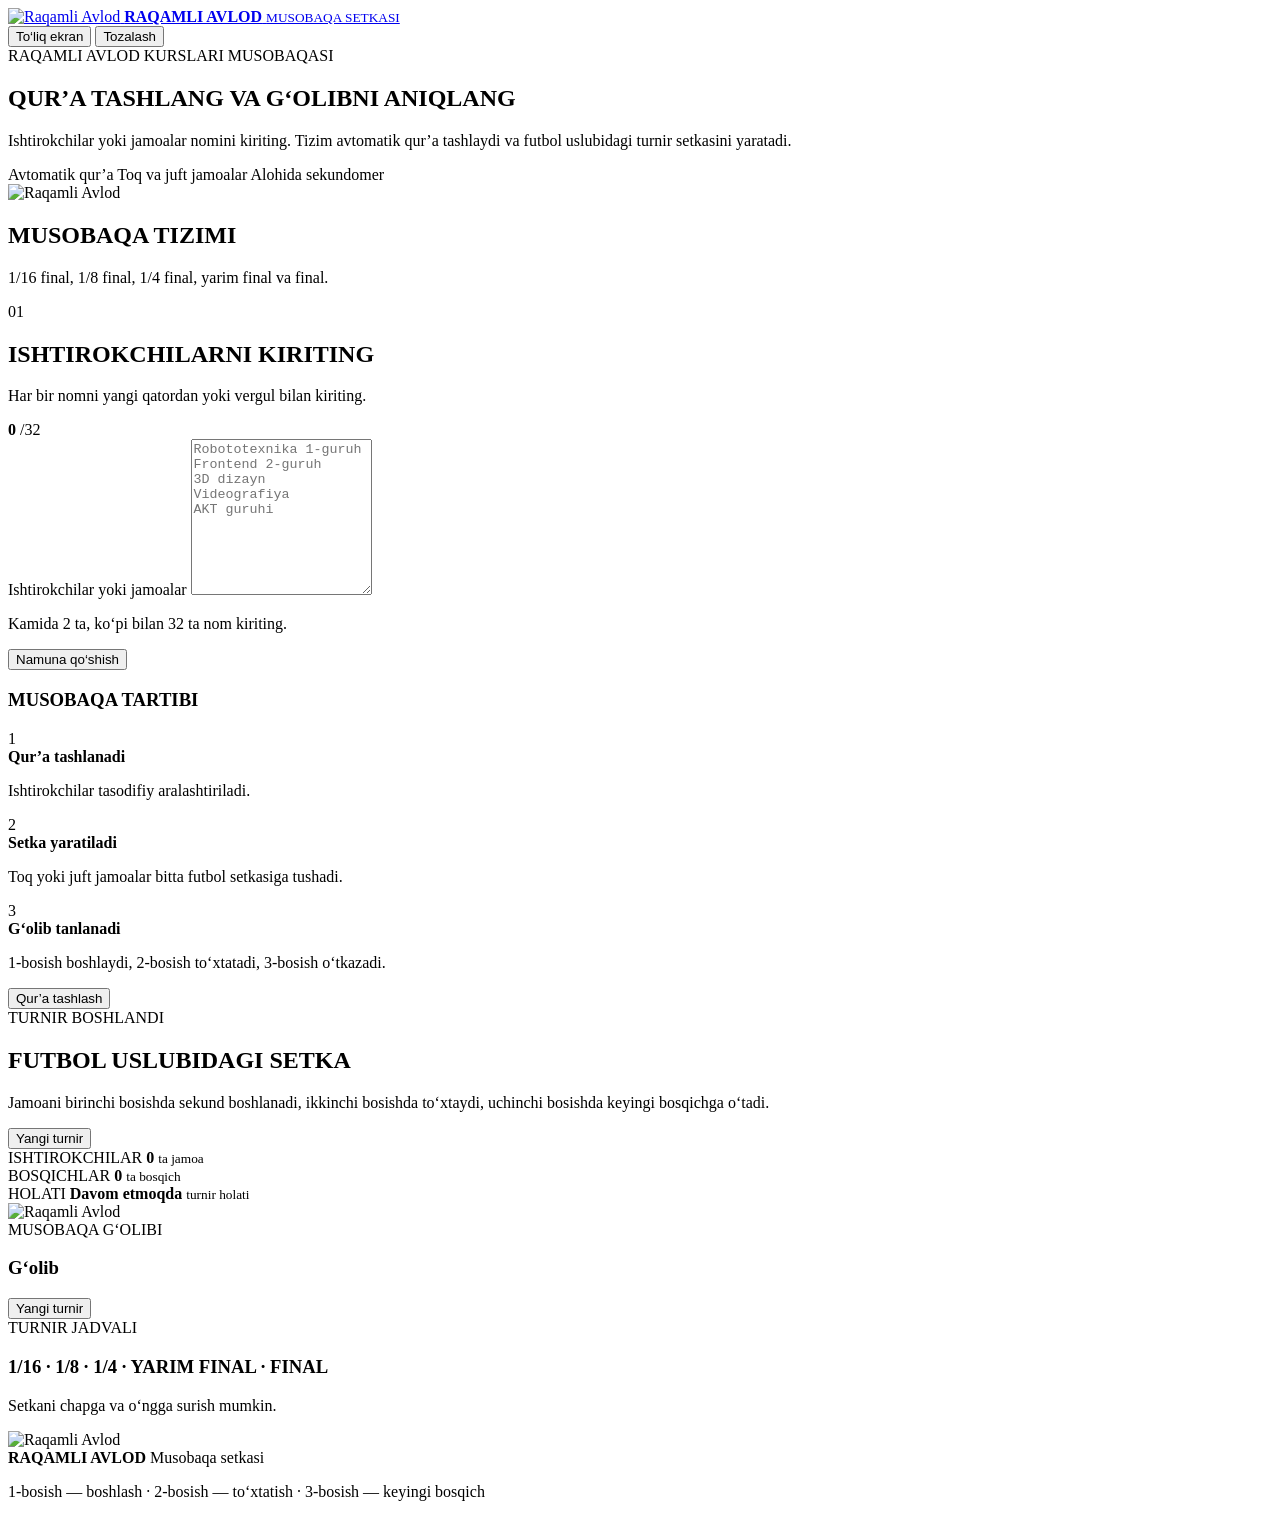
==== commit 9b160e54: "Keysni eng tez yig'ib-sochish" ====
--- a/templates/index.html
+++ b/templates/index.html
@@ -9,11 +9,6 @@
     >
 
     <meta
-        name="description"
-        content="Raqamli Avlod musobaqa va turnir setkasi"
-    >
-
-    <meta
         name="theme-color"
         content="#0b1119"
     >
@@ -36,36 +31,23 @@
         rel="stylesheet"
     >
 
-    <link
-        rel="stylesheet"
-        href="/style.css"
-    >
+    <link rel="stylesheet" href="/static/style.css">
 </head>
 
 <body>
     <header class="site-header">
         <div class="container header-container">
-            <a
-                href="/"
-                class="brand"
-                aria-label="Raqamli Avlod bosh sahifa"
-            >
+            <a href="/" class="brand">
                 <span class="brand-logo-box">
                     <img
-                        src="/logo.png"
-                        alt="Raqamli Avlod logotipi"
-                        class="brand-logo"
+                        src="https://raqamliavlod.uz/static/svg/logo.svg"
+                        alt="Raqamli Avlod"
                     >
                 </span>
 
                 <span class="brand-text">
-                    <strong>
-                        RAQAMLI AVLOD
-                    </strong>
-
-                    <small>
-                        MUSOBAQA SETKASI
-                    </small>
+                    <strong>RAQAMLI AVLOD</strong>
+                    <small>MUSOBAQA SETKASI</small>
                 </span>
             </a>
 
@@ -106,48 +88,36 @@
 
                         <h1>
                             QUR’A TASHLANG VA
-                            <span>
-                                G‘OLIBNI ANIQLANG
-                            </span>
+                            <span>G‘OLIBNI ANIQLANG</span>
                         </h1>
 
                         <p class="hero-description">
-                            Ishtirokchilar, kurs guruhlari yoki
-                            jamoalar nomini kiriting. Tizim avtomatik
-                            qur’a tashlaydi va kerak bo‘lsa saralash
-                            uchrashuvini yaratadi.
+                            Ishtirokchilar yoki jamoalar nomini
+                            kiriting. Tizim avtomatik qur’a tashlaydi
+                            va futbol uslubidagi turnir setkasini
+                            yaratadi.
                         </p>
 
                         <div class="hero-features">
-                            <span>
-                                Avtomatik qur’a
-                            </span>
-
-                            <span>
-                                Saralash bosqichi
-                            </span>
-
-                            <span>
-                                Har bir match uchun taymer
-                            </span>
+                            <span>Avtomatik qur’a</span>
+                            <span>Toq va juft jamoalar</span>
+                            <span>Alohida sekundomer</span>
                         </div>
                     </div>
 
                     <aside class="system-card">
                         <div class="system-logo">
                             <img
-                                src="/logo.png"
+                                src="https://raqamliavlod.uz/static/svg/logo.svg"
                                 alt="Raqamli Avlod"
                             >
                         </div>
 
-                        <h2>
-                            MUSOBAQA TIZIMI
-                        </h2>
+                        <h2>MUSOBAQA TIZIMI</h2>
 
                         <p>
-                            Guruh bosqichisiz,
-                            to‘g‘ridan-to‘g‘ri turnir setkasi.
+                            1/16 final, 1/8 final, 1/4 final,
+                            yarim final va final.
                         </p>
                     </aside>
                 </div>
@@ -155,14 +125,10 @@
 
                 <section class="entry-card">
                     <div class="entry-heading">
-                        <div class="section-number">
-                            01
-                        </div>
+                        <div class="section-number">01</div>
 
                         <div class="entry-title">
-                            <h2>
-                                ISHTIROKCHILARNI KIRITING
-                            </h2>
+                            <h2>ISHTIROKCHILARNI KIRITING</h2>
 
                             <p>
                                 Har bir nomni yangi qatordan yoki
@@ -171,13 +137,8 @@
                         </div>
 
                         <div class="participant-total">
-                            <strong id="participantCount">
-                                0
-                            </strong>
-
-                            <span>
-                                /32
-                            </span>
+                            <strong id="participantCount">0</strong>
+                            <span>/32</span>
                         </div>
                     </div>
 
@@ -200,15 +161,12 @@
 3D dizayn
 Videografiya
 AKT guruhi"
-                                autocomplete="off"
                                 spellcheck="false"
                             ></textarea>
 
                             <div
                                 id="messageBox"
                                 class="message-box"
-                                role="alert"
-                                aria-live="polite"
                             ></div>
 
                             <div class="input-footer">
@@ -229,19 +187,13 @@
 
 
                         <aside class="rules-panel">
-                            <h3>
-                                MUSOBAQA TARTIBI
-                            </h3>
+                            <h3>MUSOBAQA TARTIBI</h3>
 
                             <div class="rule-item">
-                                <span class="rule-number">
-                                    1
-                                </span>
+                                <span class="rule-number">1</span>
 
                                 <div>
-                                    <strong>
-                                        Qur’a tashlanadi
-                                    </strong>
+                                    <strong>Qur’a tashlanadi</strong>
 
                                     <p>
                                         Ishtirokchilar tasodifiy
@@ -251,36 +203,27 @@
                             </div>
 
                             <div class="rule-item">
-                                <span class="rule-number">
-                                    2
-                                </span>
+                                <span class="rule-number">2</span>
 
                                 <div>
-                                    <strong>
-                                        Saralash yaratiladi
-                                    </strong>
+                                    <strong>Setka yaratiladi</strong>
 
                                     <p>
-                                        Toq sonli ishtirokchilarda
-                                        saralash guruhi yaratiladi.
+                                        Toq yoki juft jamoalar bitta
+                                        futbol setkasiga tushadi.
                                     </p>
                                 </div>
                             </div>
 
                             <div class="rule-item">
-                                <span class="rule-number">
-                                    3
-                                </span>
+                                <span class="rule-number">3</span>
 
                                 <div>
-                                    <strong>
-                                        G‘olib tanlanadi
-                                    </strong>
+                                    <strong>G‘olib tanlanadi</strong>
 
                                     <p>
-                                        1-bosish boshlaydi,
-                                        2-bosish to‘xtatadi,
-                                        3-bosish o‘tkazadi.
+                                        1-bosish boshlaydi, 2-bosish
+                                        to‘xtatadi, 3-bosish o‘tkazadi.
                                     </p>
                                 </div>
                             </div>
@@ -310,12 +253,10 @@
                             TURNIR BOSHLANDI
                         </span>
 
-                        <h2>
-                            FUTBOL USLUBIDAGI SETKA
-                        </h2>
+                        <h2>FUTBOL USLUBIDAGI SETKA</h2>
 
                         <p id="tournamentDescription">
-                            Jamoani birinchi marta bosganda sekund
+                            Jamoani birinchi bosishda sekund
                             boshlanadi, ikkinchi bosishda to‘xtaydi,
                             uchinchi bosishda keyingi bosqichga o‘tadi.
                         </p>
@@ -333,45 +274,25 @@
 
                 <div class="statistics-grid">
                     <article class="statistic-card">
-                        <span>
-                            ISHTIROKCHILAR
-                        </span>
-
-                        <strong id="totalParticipantCount">
-                            0
-                        </strong>
-
-                        <small>
-                            ta jamoa
-                        </small>
+                        <span>ISHTIROKCHILAR</span>
+                        <strong id="totalParticipantCount">0</strong>
+                        <small>ta jamoa</small>
                     </article>
 
                     <article class="statistic-card">
-                        <span>
-                            BOSQICHLAR
-                        </span>
-
-                        <strong id="totalRoundCount">
-                            0
-                        </strong>
-
-                        <small>
-                            ta bosqich
-                        </small>
+                        <span>BOSQICHLAR</span>
+                        <strong id="totalRoundCount">0</strong>
+                        <small>ta bosqich</small>
                     </article>
 
                     <article class="statistic-card">
-                        <span>
-                            HOLATI
-                        </span>
+                        <span>HOLATI</span>
 
                         <strong id="tournamentStatus">
                             Davom etmoqda
                         </strong>
 
-                        <small>
-                            turnir holati
-                        </small>
+                        <small>turnir holati</small>
                     </article>
                 </div>
 
@@ -382,19 +303,14 @@
                 >
                     <div class="champion-logo">
                         <img
-                            src="/logo.png"
+                            src="https://raqamliavlod.uz/static/svg/logo.svg"
                             alt="Raqamli Avlod"
                         >
                     </div>
 
                     <div>
-                        <span>
-                            MUSOBAQA G‘OLIBI
-                        </span>
-
-                        <h3 id="championName">
-                            G‘olib
-                        </h3>
+                        <span>MUSOBAQA G‘OLIBI</span>
+                        <h3 id="championName">G‘olib</h3>
                     </div>
 
                     <button
@@ -410,9 +326,7 @@
                 <div class="bracket-card">
                     <div class="bracket-heading">
                         <div>
-                            <span>
-                                TURNIR JADVALI
-                            </span>
+                            <span>TURNIR JADVALI</span>
 
                             <h3>
                                 1/16 · 1/8 · 1/4 · YARIM FINAL · FINAL
@@ -440,18 +354,13 @@
         <div class="container footer-container">
             <div class="footer-brand">
                 <img
-                    src="/logo.png"
+                    src="https://raqamliavlod.uz/static/svg/logo.svg"
                     alt="Raqamli Avlod"
                 >
 
                 <div>
-                    <strong>
-                        RAQAMLI AVLOD
-                    </strong>
-
-                    <span>
-                        Musobaqa setkasi
-                    </span>
+                    <strong>RAQAMLI AVLOD</strong>
+                    <span>Musobaqa setkasi</span>
                 </div>
             </div>
 
@@ -463,7 +372,6 @@
         </div>
     </footer>
 
-
-    <script src="/script.js"></script>
+    <script src="/static/script.js"></script>
 </body>
 </html>
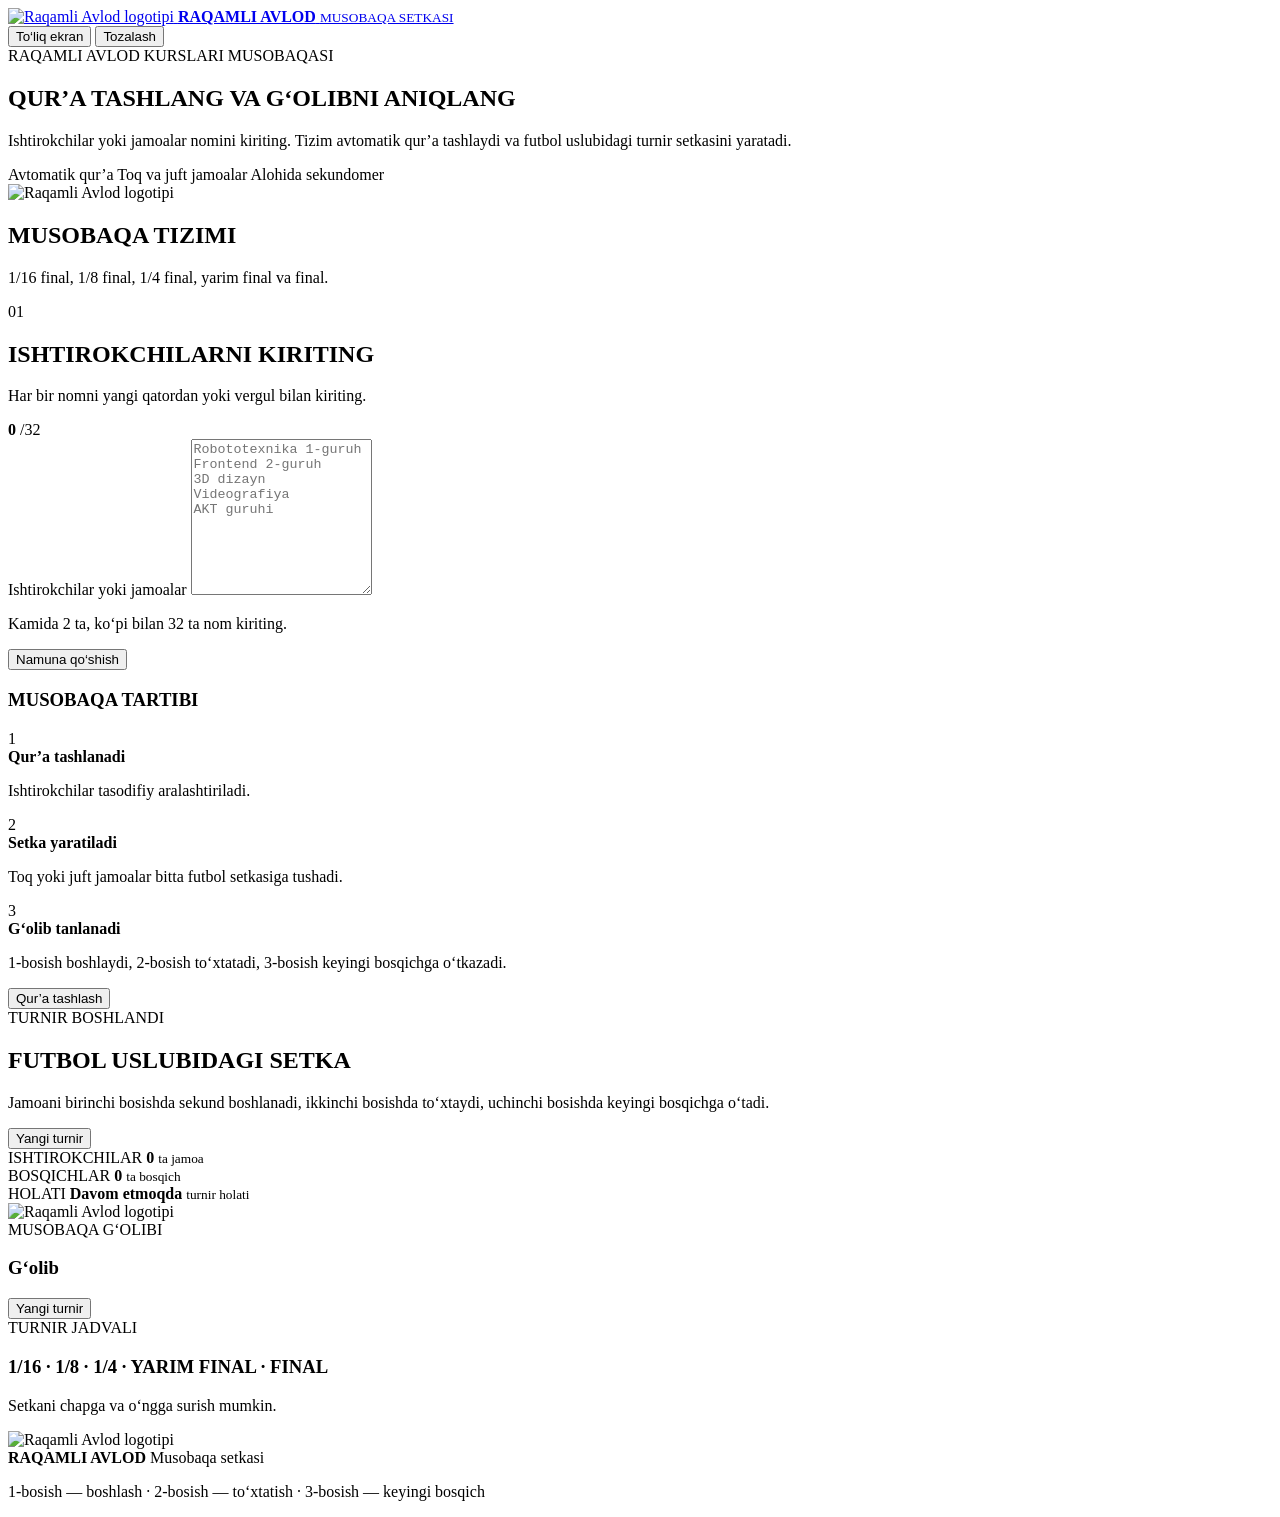
==== commit e06d4469: "Ishga tushirildi" ====
--- a/templates/index.html
+++ b/templates/index.html
@@ -13,6 +13,11 @@
         content="#0b1119"
     >
 
+    <meta
+        name="description"
+        content="Raqamli Avlod futbol uslubidagi musobaqa setkasi"
+    >
+
     <title>Raqamli Avlod — Musobaqa setkasi</title>
 
     <link
@@ -31,17 +36,25 @@
         rel="stylesheet"
     >
 
-    <link rel="stylesheet" href="/static/style.css">
+    <!-- Flask public papkasi /static orqali ulangan -->
+    <link
+        rel="stylesheet"
+        href="/static/style.css"
+    >
 </head>
 
 <body>
     <header class="site-header">
         <div class="container header-container">
-            <a href="/" class="brand">
+            <a
+                href="/"
+                class="brand"
+                aria-label="Raqamli Avlod bosh sahifasi"
+            >
                 <span class="brand-logo-box">
                     <img
                         src="https://raqamliavlod.uz/static/svg/logo.svg"
-                        alt="Raqamli Avlod"
+                        alt="Raqamli Avlod logotipi"
                     >
                 </span>
 
@@ -109,7 +122,7 @@
                         <div class="system-logo">
                             <img
                                 src="https://raqamliavlod.uz/static/svg/logo.svg"
-                                alt="Raqamli Avlod"
+                                alt="Raqamli Avlod logotipi"
                             >
                         </div>
 
@@ -125,7 +138,9 @@
 
                 <section class="entry-card">
                     <div class="entry-heading">
-                        <div class="section-number">01</div>
+                        <div class="section-number">
+                            01
+                        </div>
 
                         <div class="entry-title">
                             <h2>ISHTIROKCHILARNI KIRITING</h2>
@@ -137,7 +152,10 @@
                         </div>
 
                         <div class="participant-total">
-                            <strong id="participantCount">0</strong>
+                            <strong id="participantCount">
+                                0
+                            </strong>
+
                             <span>/32</span>
                         </div>
                     </div>
@@ -161,12 +179,15 @@
 3D dizayn
 Videografiya
 AKT guruhi"
+                                autocomplete="off"
                                 spellcheck="false"
                             ></textarea>
 
                             <div
                                 id="messageBox"
                                 class="message-box"
+                                role="alert"
+                                aria-live="polite"
                             ></div>
 
                             <div class="input-footer">
@@ -190,10 +211,14 @@
                             <h3>MUSOBAQA TARTIBI</h3>
 
                             <div class="rule-item">
-                                <span class="rule-number">1</span>
+                                <span class="rule-number">
+                                    1
+                                </span>
 
                                 <div>
-                                    <strong>Qur’a tashlanadi</strong>
+                                    <strong>
+                                        Qur’a tashlanadi
+                                    </strong>
 
                                     <p>
                                         Ishtirokchilar tasodifiy
@@ -203,10 +228,14 @@
                             </div>
 
                             <div class="rule-item">
-                                <span class="rule-number">2</span>
+                                <span class="rule-number">
+                                    2
+                                </span>
 
                                 <div>
-                                    <strong>Setka yaratiladi</strong>
+                                    <strong>
+                                        Setka yaratiladi
+                                    </strong>
 
                                     <p>
                                         Toq yoki juft jamoalar bitta
@@ -216,14 +245,20 @@
                             </div>
 
                             <div class="rule-item">
-                                <span class="rule-number">3</span>
+                                <span class="rule-number">
+                                    3
+                                </span>
 
                                 <div>
-                                    <strong>G‘olib tanlanadi</strong>
+                                    <strong>
+                                        G‘olib tanlanadi
+                                    </strong>
 
                                     <p>
-                                        1-bosish boshlaydi, 2-bosish
-                                        to‘xtatadi, 3-bosish o‘tkazadi.
+                                        1-bosish boshlaydi,
+                                        2-bosish to‘xtatadi,
+                                        3-bosish keyingi bosqichga
+                                        o‘tkazadi.
                                     </p>
                                 </div>
                             </div>
@@ -253,7 +288,9 @@
                             TURNIR BOSHLANDI
                         </span>
 
-                        <h2>FUTBOL USLUBIDAGI SETKA</h2>
+                        <h2>
+                            FUTBOL USLUBIDAGI SETKA
+                        </h2>
 
                         <p id="tournamentDescription">
                             Jamoani birinchi bosishda sekund
@@ -275,13 +312,21 @@
                 <div class="statistics-grid">
                     <article class="statistic-card">
                         <span>ISHTIROKCHILAR</span>
-                        <strong id="totalParticipantCount">0</strong>
+
+                        <strong id="totalParticipantCount">
+                            0
+                        </strong>
+
                         <small>ta jamoa</small>
                     </article>
 
                     <article class="statistic-card">
                         <span>BOSQICHLAR</span>
-                        <strong id="totalRoundCount">0</strong>
+
+                        <strong id="totalRoundCount">
+                            0
+                        </strong>
+
                         <small>ta bosqich</small>
                     </article>
 
@@ -304,13 +349,16 @@
                     <div class="champion-logo">
                         <img
                             src="https://raqamliavlod.uz/static/svg/logo.svg"
-                            alt="Raqamli Avlod"
+                            alt="Raqamli Avlod logotipi"
                         >
                     </div>
 
                     <div>
                         <span>MUSOBAQA G‘OLIBI</span>
-                        <h3 id="championName">G‘olib</h3>
+
+                        <h3 id="championName">
+                            G‘olib
+                        </h3>
                     </div>
 
                     <button
@@ -329,7 +377,8 @@
                             <span>TURNIR JADVALI</span>
 
                             <h3>
-                                1/16 · 1/8 · 1/4 · YARIM FINAL · FINAL
+                                1/16 · 1/8 · 1/4 ·
+                                YARIM FINAL · FINAL
                             </h3>
                         </div>
 
@@ -355,7 +404,7 @@
             <div class="footer-brand">
                 <img
                     src="https://raqamliavlod.uz/static/svg/logo.svg"
-                    alt="Raqamli Avlod"
+                    alt="Raqamli Avlod logotipi"
                 >
 
                 <div>
@@ -372,6 +421,8 @@
         </div>
     </footer>
 
+
+    <!-- Flask public papkasi /static orqali ulangan -->
     <script src="/static/script.js"></script>
 </body>
 </html>
